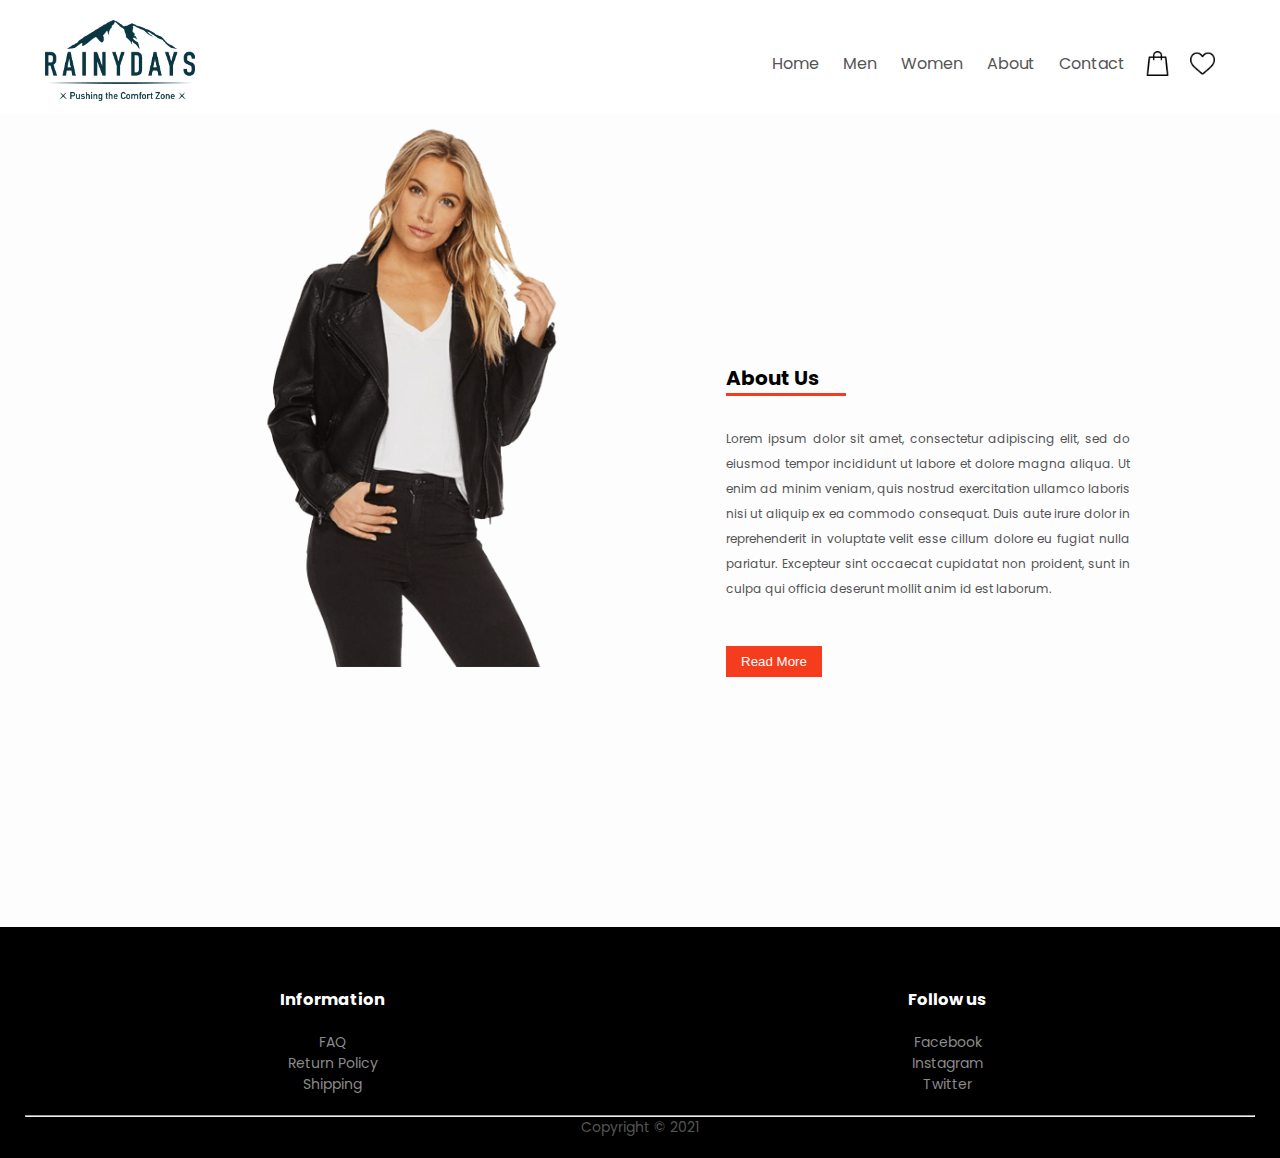
==== about.html @ c47dfe3e "changes to different pages" ====
<!DOCTYPE html>
<html lang="en">
  <head>
    <meta charset="UTF-8" />
    <meta name="viewport" content="width=device-width, initial-scale=1.0" />
    <meta name="description" content="" />
    <title>About Us - Rainy Days</title>
    <link rel="preconnect" href="https://fonts.gstatic.com" />
    <link href="https://fonts.googleapis.com/css2?family=Poppins:wght@200;300;400;500;600;700&display=swap" rel="stylesheet">
    <link rel="stylesheet" href="css/style.css">
    <link rel="stylesheet" href="https://stackpath.bootstrapcdn.com/font-awesome/4.7.0/css/font-awesome.min.css">
  </head>
<body> 
    
    <div class="container">
        <div class="navbar">
            <div class="logo">
            <img src="images/RainyDays_Logo.png" alt="Logo" width="150px">
             </div>
                <nav>
                    <ul id="MenuItems">
                        <li><a href="index.html">Home</a></li>
                        <li><a href="men.html">Men</a></li>
                        <li><a href="women.html">Women</a></li>
                        <li><a href="about.html">About</a></li>
                        <li><a href="contact.html">Contact</a></li>
                    </ul>
                </nav>
                    <img class="bag" src="images/shopping-bag.png" alt="shopp-bag" width="25px" height="25px">
                    <img class="bag" src="images/heart.png" alt="icon_heart" width="25px" height="25px">
                    <img src="images/hamburger.png" alt="dropdownmenu" class="menu-icon" onclick="menutoggle()">
        </div>
           
            </div>
    </div>


   <div class="about-section">
       <div class="inner-container">
           <h1>About Us
               <div class="border">
               </div>
           </h1>

           <p class="text">
            Lorem ipsum dolor sit amet, consectetur adipiscing elit, sed do eiusmod tempor incididunt ut labore et dolore magna aliqua. Ut enim ad minim veniam, quis nostrud exercitation ullamco laboris nisi ut aliquip ex ea commodo consequat. Duis aute irure dolor in reprehenderit in voluptate velit esse cillum dolore eu fugiat nulla pariatur. Excepteur sint occaecat cupidatat non proident, sunt in culpa qui officia deserunt mollit anim id est laborum.
           </p>
           <button>Read More</button>
       </div>
   </div>

<div class="footer">
    <div class="container">
        <div class="row">
            <div class="footer-col1">
                <h3>Information</h3>
                <ul>
                    <li>FAQ</li>
                    <li>Return Policy</li>
                    <li>Shipping</li>
                </ul>
            </div>
            <div class="footer-col1">
                <h3>Follow us</h3>
                <ul>
                    <li>Facebook</li>
                    <li>Instagram</li>
                    <li>Twitter</li>
                </ul>
            </div>
        </div>
        <hr>
        <p class="copyright">Copyright &copy; 2021</p>
    </div>
</div>

<script>
    var MenuItems = document.getElementById("MenuItems");
    MenuItems.style.maxHeight = "0px";
    function menutoggle(){
        if(MenuItems.style.maxHeight == "0px")
        {
            MenuItems.style.maxHeight = "200px";
        }
        else
        {
            MenuItems.style.maxHeight = "0px";
        }
    }
</script>
</body>
</html>
---- css/style.css ----
*{
    margin: 0;
    padding: 0;
    box-sizing: border-box;
}
body{
    font-family: 'Poppins', sans-serif;
}

.logo{
    width: 150px;
}

.navbar{
    display: flex;
    align-items: center;
    padding: 20px;
}
nav{
    flex: 1;
    text-align: right;
}
nav ul{
    display: inline-block;
    list-style-type: none;
    

}
nav ul li{
    display: inline-block;
    margin-right: 20px;
    transition: 0.5s;
}

nav li:hover{
    background: #45c1e0;
   
}

a{
    text-decoration: none;
    color: #555;

}
p{
    color: #555;
}
.container{
    max-width: 1300px;
    margin: auto;
    padding-left: 25px;
    padding-right: 25px;
}
.row{
    display: flex;
    align-items: center;
    flex-wrap: wrap;
    justify-content: space-around;
}
.col-2{
    flex-basis: 35%;
    min-width: 300px;
}
.col-2 img{
    max-width: 100%;
    padding: 10px 0;
}
.col-2 h1{
    font-size: 50px;
    line-height: 60px;
    margin: 25px 0;
}
.btn{
    display: inline-block;
    background: #ce3c37;
    color: #fff;
    padding: 8px 30px;
    margin: 30px 0;
    border-radius: 30px;
    transition: 0.5s;
}
.btn:hover{
    background: #f04640;

}

.header{
    background: white;
}
.header .row{
    margin-top: 70px;

}
.bag{
    display: inline-block;
    margin-right: 20px;
    cursor: pointer;
}
.col-3{
    flex-basis: 25%;
    padding: 10px;
    min-width: 200px;
    margin-bottom: 50px;
    transition: transform 0.5s;
}

.col-3 img{
    width: 100%;

}
.title{
    text-align: center;
    margin: 0 auto 80px;
    position: relative;
    line-height: 60px;
    color: #555;
}
.title::after{
    content: '';
    background: #45c1e0;
    width: 80px;
    height: 5px;
    border-radius: 5px;
    position: absolute;
    bottom: 0;
    left: 50%;
    transform: translateX(-50%);
}
h4{
    color:#555;
    font-weight: normal;
}
.col-3 p{
    font-size: 14px;
}
.rating .fa{
    color: #ff523b;
}
.col-3:hover{
    transform: translateY(-5px);
}
.footer{
    background: #000;
    color: #8a8a8a;
    font-size: 14px;
    padding: 60px 0 20px;
}
.footer h3{
    color: #fff;
    margin-bottom: 20px;
}
.footer-col1{
    min-width: 250px;
    margin-bottom: 20px;
    flex-basis: 12%;
    text-align: center;
    text-decoration: none;
}

ul{
    list-style-type: none;
}
.copyright{
    text-align: center;
}
.menu-icon{
    width: 28px;
    margin-left: 20px;
    display: none;
}

.row-2{
    justify-content: space-around;
    margin: 100px auto 100px;
    
}
select{
    border: 1px solid #ff523b;
    padding: 5px;
}
select:focus{
    outline: none;
}
.page-btn{
    margin: 0 auto 80px;
}
.page-btn span{
    display: inline-block;
    border: 1px solid #ff523b;
    margin-left: 10px;
    width: 40px;
    height: 40px;
    text-align: center;
    line-height: 40px;
    cursor: pointer;
}
.page-btn span:hover{
    background-color: #ff523b;
    color: white;
}


.contact{
    position: relative;
    min-height: 100vh;
    padding: 50px 100px;
    display: flex;
    justify-content: center;
    align-items: center;
    flex-direction: column;
}
.contact .content{
max-width: 800px;
text-align: center;
}

.contact .content h2{
    font-size: 36px;
    font-weight: 500;
    color: black;
}
.contact .content p{
    font-weight: 300;
    color: black;
}

.container-contact{
    width: 100%;
    display: flex;
    justify-content: center;
    align-items: center;
    margin-top: 20px;
}
.container-contact .contactinfo{
    width: 50%;
    display: flex;
    flex-direction: column;
}
.container-contact .contactinfo .contact-box {
    position: relative;
    padding: 20px 0;
    display: flex;
}
.contact-icons{
    min-width: 60px;
    height: 60px;
    display: flex;
    justify-content: center;
    align-items: center;
}



































.about-section{
    margin-top: -15px;
    background-color: #fdfdfd;
    background-image: url(/images/pic1.png);
    background-repeat: no-repeat;
    background-size: 65%;
    overflow: hidden;
    padding: 100px 0;

}

.inner-container{
    width: 55%;
    float: right;
    background-color: #fdfdfd;
    padding: 150px;
}

.inner-container h1{
    margin-bottom: 30px;
    font-size: 20px;
    font-weight: 700;
}
.border{
    height: 3px;
    width: 120px;
    background-color: rgb(245,60,28);
}
.text{
    font-size: 12px;
    color: #545454;
    line-height: 25px;
    text-align: justify;
    margin-bottom: 45px;
}
button{
    border: none;
    padding: 8px 15px;
    background-color: rgb(245,60,28);
    color: white;
}
button:hover{
    text-decoration: underline;
}

@media screen and (max-width:1200px){
    .inner-container {
        padding: 80px;
    }
}

@media screen and (max-width:1000px){
    .about-section {
        background-size: 0%;
        padding: 100px 40px;
    }
    .inner-container {
        width: 100%;
    }
}

@media screen and (max-width:600px) {
    .about-section {
        padding: 0;
    }

    .inner-container {
        padding: 60px;
    }
}











@media only screen and (max-width: 800px){
    nav ul{
        position: absolute;
        top: 70px;
        left: 0;
        background: #333;
        width: 100%;
        overflow: hidden;
        transition: max-height 0.5s;
    }
    nav ul li{
        display: block;
        margin-right: 50px;
        margin-top: 10px;
        margin-bottom: 10px;
    }
    nav ul li a{
        color: #fff;
    }
    .menu-icon{
        display: block;
        cursor: pointer;
    }
}

@media only screen and (max-width: 600px){
    .row{
        text-align: center;
    }
    .col-2, .col-3{
        flex-basis: 100%;
    }
}
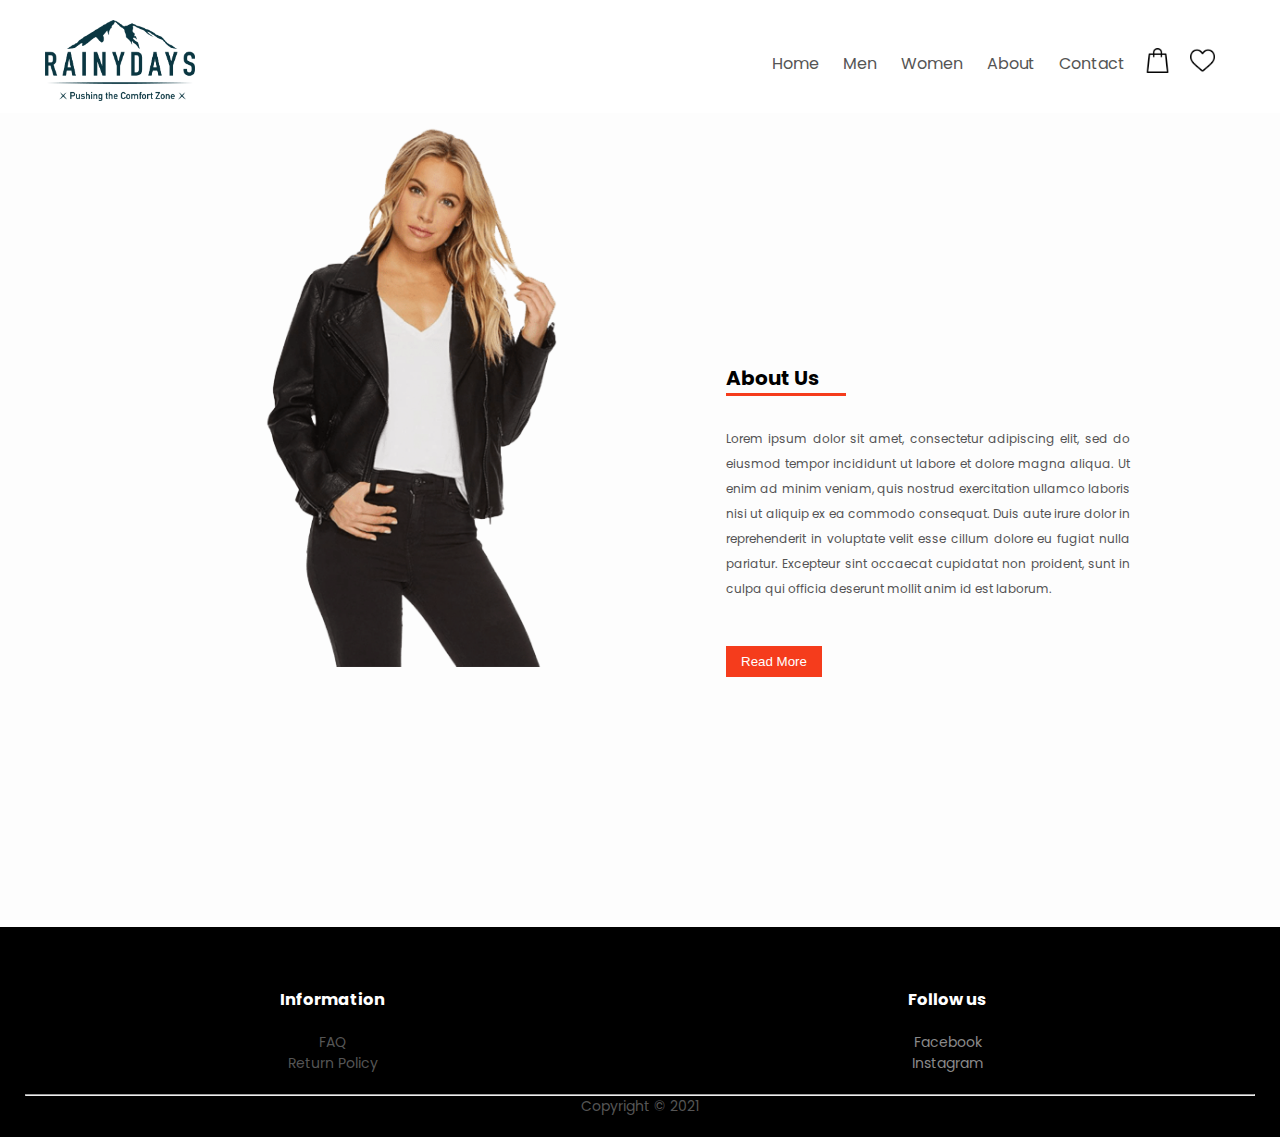
==== commit 1559904e: "Changes" ====
--- a/about.html
+++ b/about.html
@@ -4,7 +4,7 @@
     <meta charset="UTF-8" />
     <meta name="viewport" content="width=device-width, initial-scale=1.0" />
     <meta name="description" content="" />
-    <title>About Us - Rainy Days</title>
+    <title>About Us</title>
     <link rel="preconnect" href="https://fonts.gstatic.com" />
     <link href="https://fonts.googleapis.com/css2?family=Poppins:wght@200;300;400;500;600;700&display=swap" rel="stylesheet">
     <link rel="stylesheet" href="css/style.css">
@@ -15,7 +15,7 @@
     <div class="container">
         <div class="navbar">
             <div class="logo">
-            <img src="images/RainyDays_Logo.png" alt="Logo" width="150px">
+                <a href="index.html"><img src="images/RainyDays_Logo.png" alt="Logo" width="150px"></a>
              </div>
                 <nav>
                     <ul id="MenuItems">
@@ -26,8 +26,8 @@
                         <li><a href="contact.html">Contact</a></li>
                     </ul>
                 </nav>
-                    <img class="bag" src="images/shopping-bag.png" alt="shopp-bag" width="25px" height="25px">
-                    <img class="bag" src="images/heart.png" alt="icon_heart" width="25px" height="25px">
+                <a href="shoppingcart.html"><img class="bag" src="images/shopping-bag.png" alt="shopp-bag" width="25px" height="25px"></a>
+                <a href="#"><img class="bag" src="images/heart.png" alt="icon_heart" width="25px" height="25px"></a>
                     <img src="images/hamburger.png" alt="dropdownmenu" class="menu-icon" onclick="menutoggle()">
         </div>
            
@@ -55,9 +55,8 @@
             <div class="footer-col1">
                 <h3>Information</h3>
                 <ul>
-                    <li>FAQ</li>
-                    <li>Return Policy</li>
-                    <li>Shipping</li>
+                    <a href="faq.html"><li>FAQ</li></a>
+                    <a href="policy.html"><li>Return Policy</li></a>
                 </ul>
             </div>
             <div class="footer-col1">
@@ -65,7 +64,7 @@
                 <ul>
                     <li>Facebook</li>
                     <li>Instagram</li>
-                    <li>Twitter</li>
+                  
                 </ul>
             </div>
         </div>
--- a/css/style.css
+++ b/css/style.css
@@ -98,7 +98,7 @@
 }
 .col-3{
     flex-basis: 25%;
-    padding: 10px;
+    padding: 40px;
     min-width: 200px;
     margin-bottom: 50px;
     transition: transform 0.5s;
@@ -229,7 +229,7 @@
     display: flex;
     justify-content: center;
     align-items: center;
-    margin-top: 20px;
+    margin-top: 30px;
 }
 .container-contact .contactinfo{
     width: 50%;
@@ -244,40 +244,260 @@
 .contact-icons{
     min-width: 60px;
     height: 60px;
+    background: #fff;
     display: flex;
     justify-content: center;
     align-items: center;
-}
-
-
-
-
-
-
-
-
-
-
-
-
-
-
-
-
-
-
-
-
-
-
-
-
-
-
-
-
-
-
+    border-radius: 50%;
+    font-size: 22px;
+}
+.container-contact .contactinfo .contact-box .contact-text {
+    display: flex;
+    margin-left: 15px;
+    font-size: 15px;
+    color: #fff;
+    flex-direction: column;
+    font-weight: 300;
+}
+
+.container-contact .contactinfo .contact-box .contact-text h3{
+    font-weight: 500;
+    color: #333;
+}
+.contact-form{
+    width: 40%;
+    padding: 50px;
+    background: #fff;
+}
+.contact-form h2{
+    font-size: 30px;
+    color:#333;
+    font-weight: 500;
+}
+.contact-form .input-box{
+    position: relative;
+    width: 100%;
+    margin-top: 10px;
+}
+
+.contact-form .input-box input,
+.contact-form .input-box textarea{
+    width: 100%;
+    padding: 5px 0;
+    font-size: 16px;
+    margin: 10px 0;
+    border: none;
+    border-bottom: 2px solid #333;
+    outline: none;
+    resize: none;
+}
+.contact-form .input-box span{
+    position: absolute;
+    left: 0;
+    padding: 5px 0;
+    font-size: 16px;
+    margin: 10px 0;
+    pointer-events: none;
+    transition: 0.5s;
+    color: #666;
+}
+
+.contact-form .input-box input:focus ~ span,
+.contact-form .input-box input:valid ~ span,
+.contact-form .input-box textarea:focus ~ span,
+.contact-form .input-box textarea:valid ~ span
+{
+    color: #e91e63;
+    font-size: 12px;
+    transform: translateY(-20px);
+}
+
+.contact-form .input-box input[type="submit"]
+{
+    width: 100px;
+    background: #00bcd4;
+    color: #fff;
+    border: none;
+    cursor: pointer;
+    padding: 10px;
+    font-size: 18px;
+}
+
+
+@media (max-width: 991px)
+{
+    .contact
+    {
+        padding: 50px;
+    }
+    .container-contact{
+        flex-direction: column;
+    }
+    .container-contact .contactinfo {
+        margin-bottom: 40px;
+    }
+    .container-contact .contactinfo,
+    .contact-form
+    {
+        width: 100%;
+    }
+}
+
+
+.small-container{
+    max-width: 1000px;
+    margin: auto;
+    padding-left: 25px;
+    padding-right: 20px;
+}
+.row-50{
+    display: flex;
+    align-items: center;
+    flex-wrap: wrap;
+    justify-content: space-around;
+}
+.single-product{
+    margin-top: 80px;
+}
+.col-50 img{
+    max-width: 100%;
+    padding: 50px 0;
+}
+.single-product .col-50 img{
+    padding: 0;
+}
+.single-product .col-50{
+    padding: 20px;
+}
+.col-50{
+    flex-basis: 50%;
+    min-width: 300px;    
+}
+.col-50 h1{
+    font-size: 50px;
+    line-height: 60px;
+    margin: 25px 0;
+}
+.single-product select{
+    display: block;
+    padding: 10px;
+    margin-top: 20px;
+}
+.single-product h4{
+    margin: 20px 0;
+    font-size: 22px;
+    font-weight: bold;
+}
+.single-product input{
+    width: 50px;
+    height: 40px;
+    padding-left: 10px;
+    font-size: 20px;
+    margin-right: 10px;
+    border: 1px solid #ff523b;
+}
+input:focus{
+    outline: none;
+}
+a{
+    text-decoration: none;
+    color: #555;
+}
+.single-product .fa{
+    color: #ff523b;
+    margin-left: 10px;
+}
+p{
+    color: #555;
+    
+}
+
+.btn-prod{
+    display: inline-block;
+    background: #ff523b;
+    color: #fff;
+    padding: 8px 30px;
+    margin: 30px 0;
+    border-radius: 30px;
+    transition: background 0.5s;
+}
+.btn-prod:hover{
+    background: #563434;
+}
+
+
+
+
+
+.cart-page{
+    margin: 80px auto;
+}
+table{
+    width: 100%;
+    border-collapse: collapse;
+}
+.cart-info{
+    display: flex;
+    flex-wrap: wrap;
+}
+th{
+    text-align: left;
+    padding: 5px;
+    color: #fff;
+    background: #ff523b;
+    font-weight: normal;
+}
+td{
+    padding: 10px 5px;
+
+}
+td input{
+    width: 40px;
+    height: 30px;
+    padding: 5px;
+}
+td a{
+    color: #ff523b;
+    font-size: 12px;
+}
+td img{
+    width: 80px;
+    height: 80px;
+    margin-right: 10px;
+}
+.total-price{
+    display: flex;
+    justify-content: flex-end;
+
+}
+.total-price table{
+    border-top: 3px solid #ff523b;
+    width: 100%;
+    max-width: 350px;
+    }
+    td:last-child{
+        text-align: right;
+    }
+    th:last-child{
+        text-align: right;
+    }
+
+.cart-btn{
+    display: inline-block;
+    background: #ff523b;
+    color: #fff;
+    padding: 10px 30px;
+    margin: 20px 0;
+    border-radius: 30px;
+    transition: 0.5s;
+    float: right;
+    
+    
+}
+
+.cart-btn:hover{
+    background: #ce3c37;
+}
 
 
 
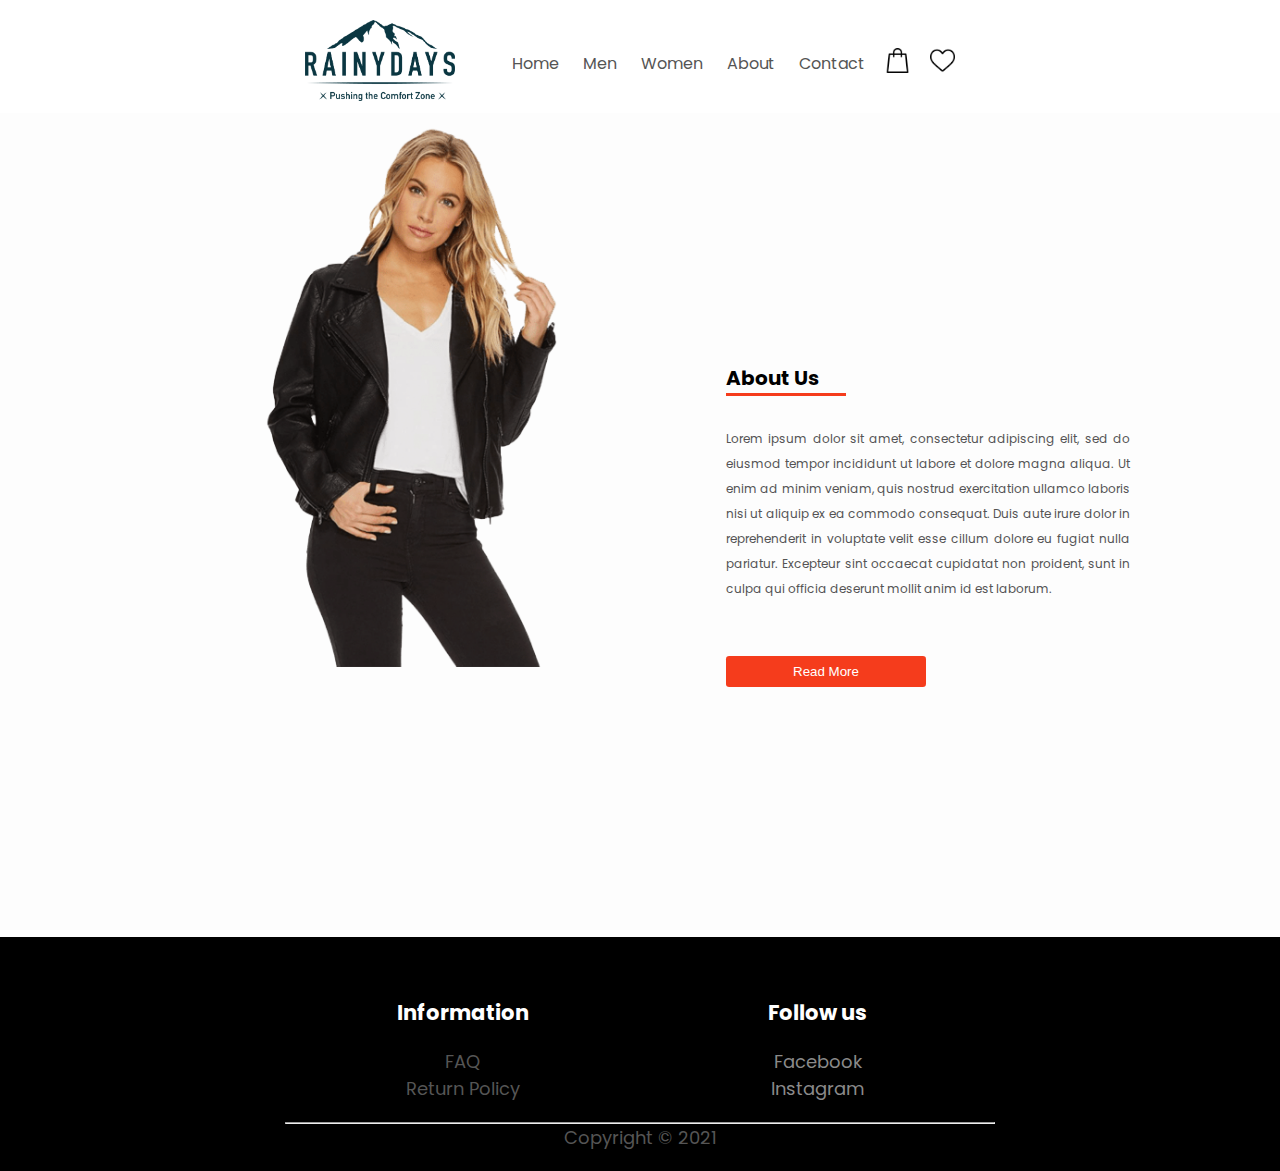
==== commit 1cc4f63d: "changes" ====
--- a/about.html
+++ b/about.html
@@ -9,7 +9,17 @@
     <link href="https://fonts.googleapis.com/css2?family=Poppins:wght@200;300;400;500;600;700&display=swap" rel="stylesheet">
     <link rel="stylesheet" href="css/style.css">
     <link rel="stylesheet" href="https://stackpath.bootstrapcdn.com/font-awesome/4.7.0/css/font-awesome.min.css">
-  </head>
+    <script>
+        (function(h,o,t,j,a,r){
+            h.hj=h.hj||function(){(h.hj.q=h.hj.q||[]).push(arguments)};
+            h._hjSettings={hjid:2891198,hjsv:6};
+            a=o.getElementsByTagName('head')[0];
+            r=o.createElement('script');r.async=1;
+            r.src=t+h._hjSettings.hjid+j+h._hjSettings.hjsv;
+            a.appendChild(r);
+        })(window,document,'https://static.hotjar.com/c/hotjar-','.js?sv=');
+    </script>  
+</head>
 <body> 
     
     <div class="container">
@@ -87,5 +97,6 @@
         }
     }
 </script>
+<script src="/js/cart.js"></script>
 </body>
 </html>--- a/css/style.css
+++ b/css/style.css
@@ -32,10 +32,7 @@
     transition: 0.5s;
 }
 
-nav li:hover{
-    background: #45c1e0;
-   
-}
+
 
 a{
     text-decoration: none;
@@ -142,7 +139,7 @@
 .footer{
     background: #000;
     color: #8a8a8a;
-    font-size: 14px;
+    font-size: 18px;
     padding: 60px 0 20px;
 }
 .footer h3{
@@ -323,6 +320,59 @@
     font-size: 18px;
 }
 
+.container {
+    max-width: 760px;
+    margin: 0 auto;
+}
+
+form {
+    padding: 2em;
+    background: white;
+    border-radius: 1rem;
+}
+
+input {
+    width: 100%;
+    margin-top: 2px;
+    padding: 10px;
+    font-size: 16px;
+}
+
+button {
+    background: rgb(145, 42, 42);
+    border: none;
+    width: 200px;
+    padding: 1rem;
+    color: white;
+    margin-top: 10px;
+    cursor: pointer;
+    border-radius: 0.2rem;
+}
+
+button:disabled {
+    background: lightgray;
+}
+
+label {
+    display: block;
+    margin-top: 1rem;
+}
+
+.message {
+    background: rgb(136, 35, 60);
+    padding: 1rem;
+    color: white;
+    border-radius: 1rem;
+    margin-bottom: 1rem;
+}
+
+.form-error {
+    display: none;
+    color: red;
+    font-size: 0.8rem;
+    margin-top: 2px;
+}
+
 
 @media (max-width: 991px)
 {
@@ -488,7 +538,7 @@
     color: #fff;
     padding: 10px 30px;
     margin: 20px 0;
-    border-radius: 30px;
+    border-radius: 20px;
     transition: 0.5s;
     float: right;
     
